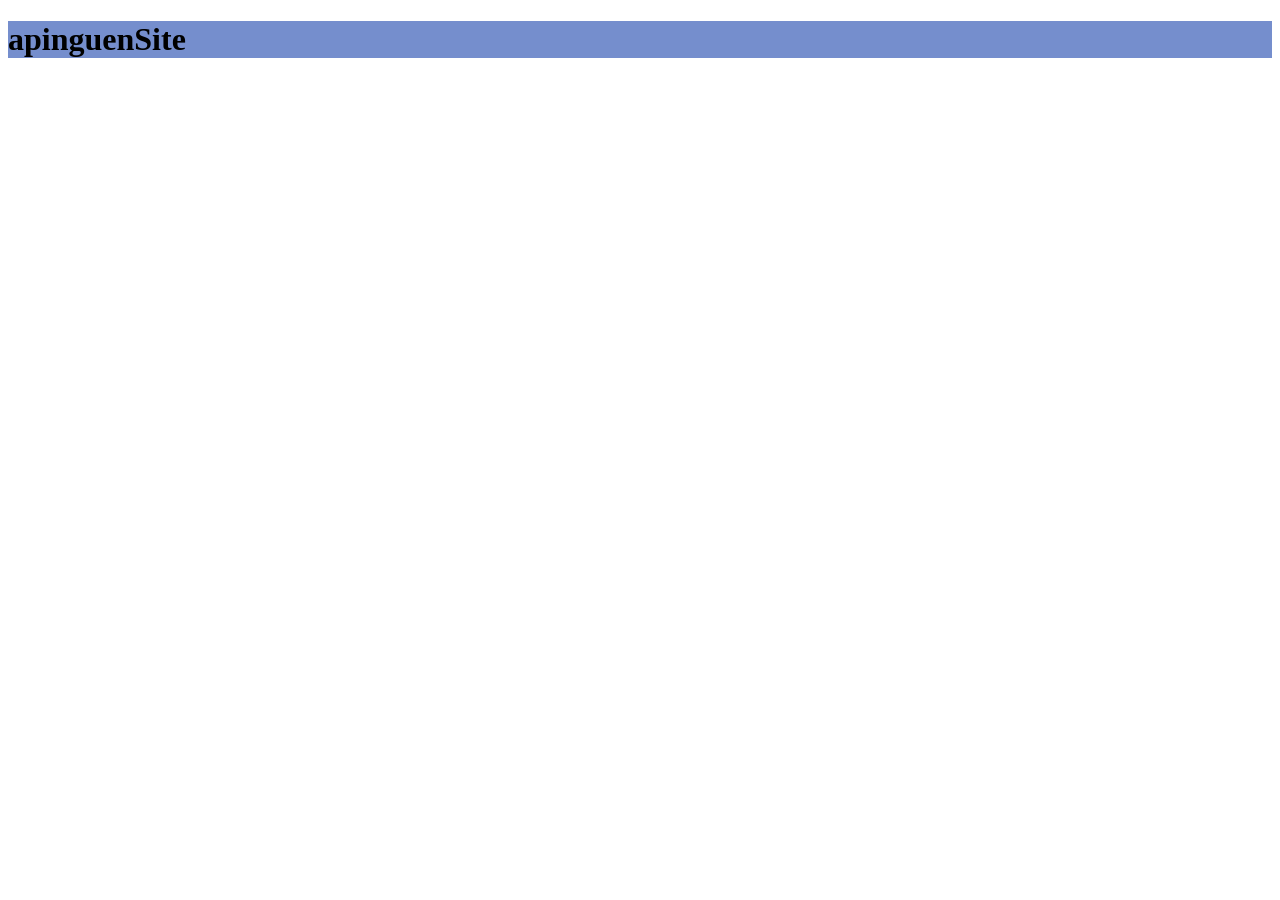
==== index.html @ 3645df3d "first commit" ====
<!DOCTYPE html>
<html>
    <head>
        <link rel="stylesheet" type="text/css" href="style.css">
        <title>apinguenSite</title>
    </head>
    <body>
        <div id="header">
            <nav></nav>
            <h1>apinguenSite</h1>
        </div>
    </body>
</html>
---- style.css ----
:root {
    --primary-color: #758ECD;
    --secondary-color: #D9F7FA;
    --bg-color: #36393B;
    --text-color: #000000;
}
#header {
    width: "100%";
    background-color: var(--primary-color);
}
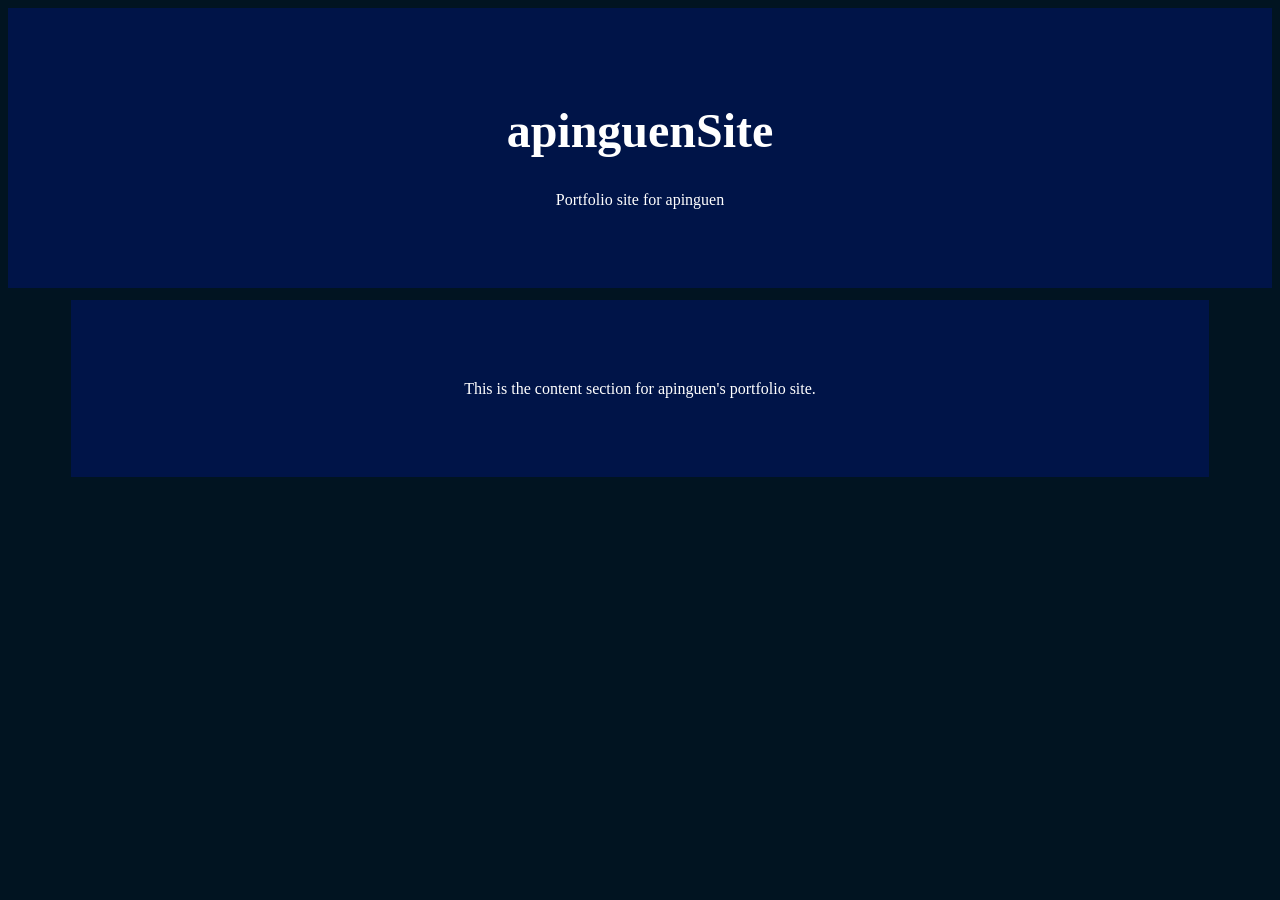
==== commit 6242e935: "A few changes" ====
--- a/index.html
+++ b/index.html
@@ -1,13 +1,16 @@
 <!DOCTYPE html>
 <html>
     <head>
-        <link rel="stylesheet" type="text/css" href="style.css">
+        <link rel="stylesheet" type="text/css" href="assets/style.css">
         <title>apinguenSite</title>
     </head>
     <body>
         <div id="header">
-            <nav></nav>
             <h1>apinguenSite</h1>
+            <p>Portfolio site for apinguen</p>
+        </div>
+        <div id="content">
+            <p>This is the content section for apinguen's portfolio site.</p>
         </div>
     </body>
 </html>
--- a/assets/style.css
+++ b/assets/style.css
@@ -0,0 +1,39 @@
+:root {
+    --primary-color: #001448;
+    --secondary-color: #D9F7FA;
+    --bg-color: #011421;
+    --text-color: #FFFFFF;
+    --heading-color: #FFFFFF;
+    --font-family: verdana;
+}
+
+div {
+    width: "100%";
+    margin-left: 0px;
+    margin-right: 0px;
+    padding: 5%;
+    text-align: center;
+    background-color: var(--primary-color);
+}
+
+html {
+    background-color: var(--bg-color);
+    color: var(--text-color);
+    font-family: var(--font-family);
+}
+
+h1 {
+    color: var(--heading-color);
+    font-size:300%;
+}
+
+p {
+    color: var(--text-color);
+}
+
+#content {
+    margin-top: 1%;
+    margin-bottom: 1%;
+    margin-left: 5%;
+    margin-right: 5%;
+}
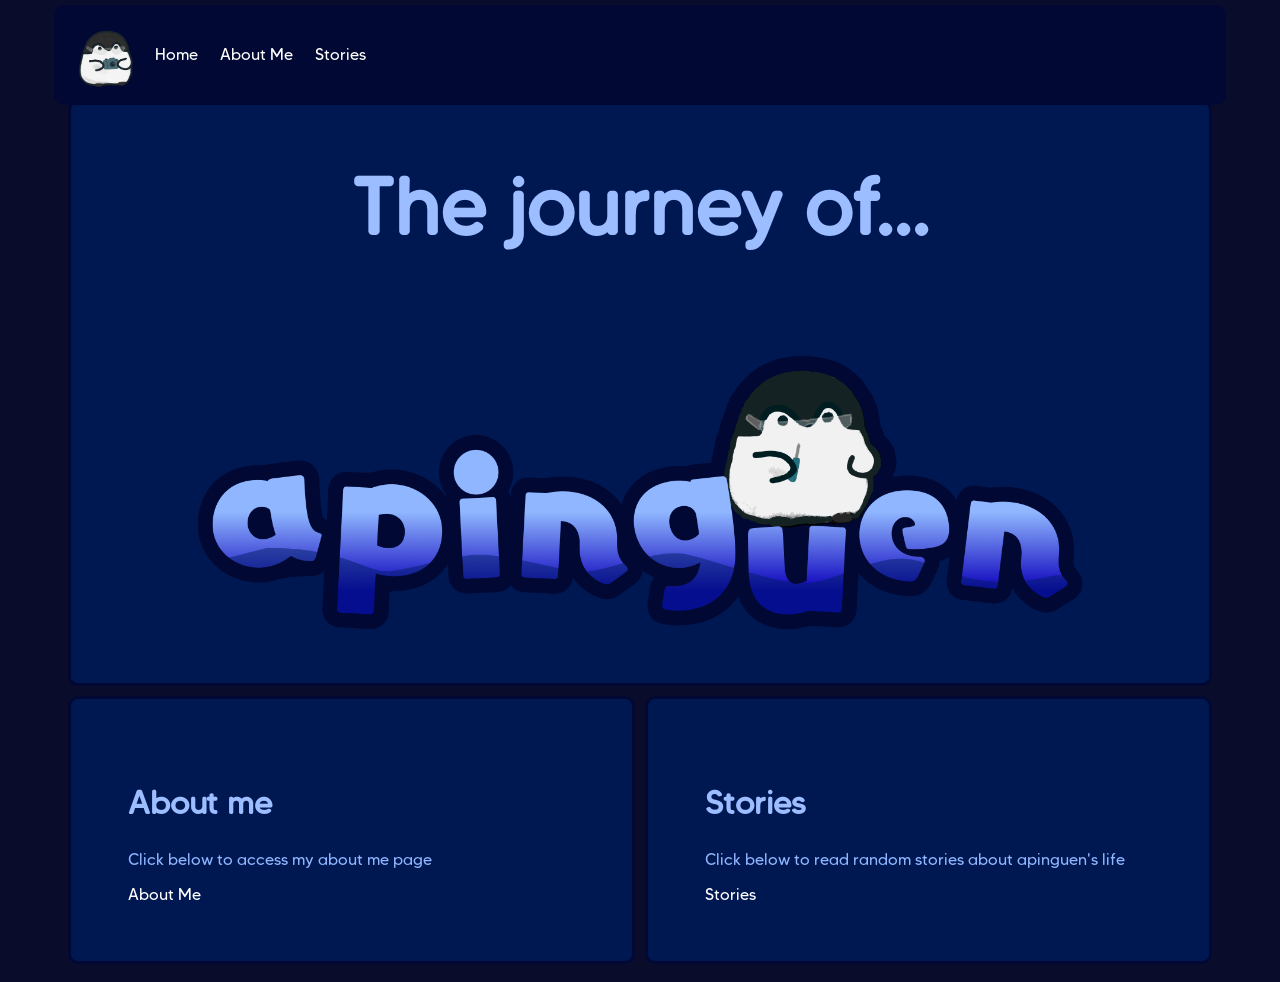
==== commit 7f9469c5: "Structure of website, just need to add content" ====
--- a/index.html
+++ b/index.html
@@ -2,15 +2,35 @@
 <html>
     <head>
         <link rel="stylesheet" type="text/css" href="assets/style.css">
-        <title>apinguenSite</title>
+        <title>apinguen's journey</title>
+        <link rel="icon" type="image/x-icon" href="assets/favicon/favicon.ico">
     </head>
     <body>
-        <div id="header">
-            <h1>apinguenSite</h1>
-            <p>Portfolio site for apinguen</p>
+        <nav class="navbar">
+            <img src="assets/images/ProfileCameraTransparent.png" id="logo"/>
+
+            <ul class="navlinks">
+                <li><a href="index.html">Home</a></li>
+                <li><a href="about.html">About Me</a></li>
+                <li><a href="stories.html">Stories</a></li>
+            </ul>
+        </nav>
+
+        <div class="header">
+            <div><h1>The journey of...</h1></div>
+            <div><img src="assets/images/apinguenbanner.png" id="imageBanner"/></div>
         </div>
-        <div id="content">
-            <p>This is the content section for apinguen's portfolio site.</p>
+        <div class="section">
+            <div class="content contentL">
+                <h2>About me</h2>
+                <p>Click below to access my about me page</p>
+                <a href="about.html">About Me</a>
+            </div>
+            <div class="content contentR">
+                <h2>Stories</h2>
+                <p>Click below to read random stories about apinguen's life</p>
+                <a href="stories.html">Stories</a>
+            </div>
         </div>
     </body>
 </html>
--- a/assets/style.css
+++ b/assets/style.css
@@ -1,39 +1,126 @@
 :root {
-    --primary-color: #001448;
-    --secondary-color: #D9F7FA;
-    --bg-color: #011421;
-    --text-color: #FFFFFF;
-    --heading-color: #FFFFFF;
-    --font-family: verdana;
+    --primary-color: #0a0c2c;
+    --bg-color: #001852;
+    --text-color: #8fb6ff;
+    --heading-text-color: #9cbdff;
+    --border-color: #010833;
+    --link-color: #FFFFFF;
+    --font-family-main: tommysoft;
+    --font-family-heading: tommysoft;
 }
 
-div {
-    width: "100%";
-    margin-left: 0px;
-    margin-right: 0px;
-    padding: 5%;
-    text-align: center;
-    background-color: var(--primary-color);
+h1, h2, h3 {
+    color: var(--heading-text-color);
+    font-family: var(--font-family-heading);
+}
+
+h1 {
+    font-size:500%;
+}
+
+h2 {
+    font-size: 200%;
+}
+
+h3 {
+    font-size: 150%;
 }
 
 html {
-    background-color: var(--bg-color);
+    background-color: var(--primary-color);
     color: var(--text-color);
-    font-family: var(--font-family);
+    font-family: var(--font-family-main);
 }
 
-h1 {
-    color: var(--heading-color);
-    font-size:300%;
+a {
+    color: var(--link-color);
+    text-decoration: none;
+}
+
+a:hover {
+    text-decoration: underline;
 }
 
 p {
     color: var(--text-color);
 }
 
-#content {
-    margin-top: 1%;
-    margin-bottom: 1%;
-    margin-left: 5%;
-    margin-right: 5%;
+li {
+    padding: 1px;
+    margin: 0 10px;
+}
+
+.navbar {
+    background-color: var(--border-color);
+    display: flex;
+    padding: 10px;
+    margin: 0 auto;
+    width: 90%;
+    justify-content: center;
+    align-items: center;
+    position: fixed;
+    top: 5px;
+    left: 0;
+    right: 0;
+    border-radius: 10px;
+}
+
+.navlinks {
+    flex: 20;
+    display: flex;
+    list-style-type: none;
+    margin: 0;
+    padding: 0;
+}
+
+.header, .content {
+    border-radius: 10px;
+    border: 3px solid var(--border-color);
+    background-color: var(--bg-color);
+}
+
+.header, .section {
+    margin: 0 auto;
+}
+
+.header {
+    margin-top: 100px;
+    text-align: center;
+    width: 90%;
+}
+
+.section {
+    display: flex;
+    width: 90.5%;
+}
+
+.content {
+    padding: 5%;
+    flex: 1;
+    text-align: left;
+}
+
+.contentL {
+    margin: 10px 0;
+    margin-right: 5px;
+}
+
+.contentR {
+    margin: 10px 0;
+    margin-left: 5px;
+}
+
+@font-face {
+    font-family: tommysoft;
+    src: url('fonts/tommysoft.woff');
+}
+
+#imageBanner {
+    max-width: 100%;
+    height:auto;
+}
+
+#logo {
+    width: 5rem;
+    flex: 1;
 }
